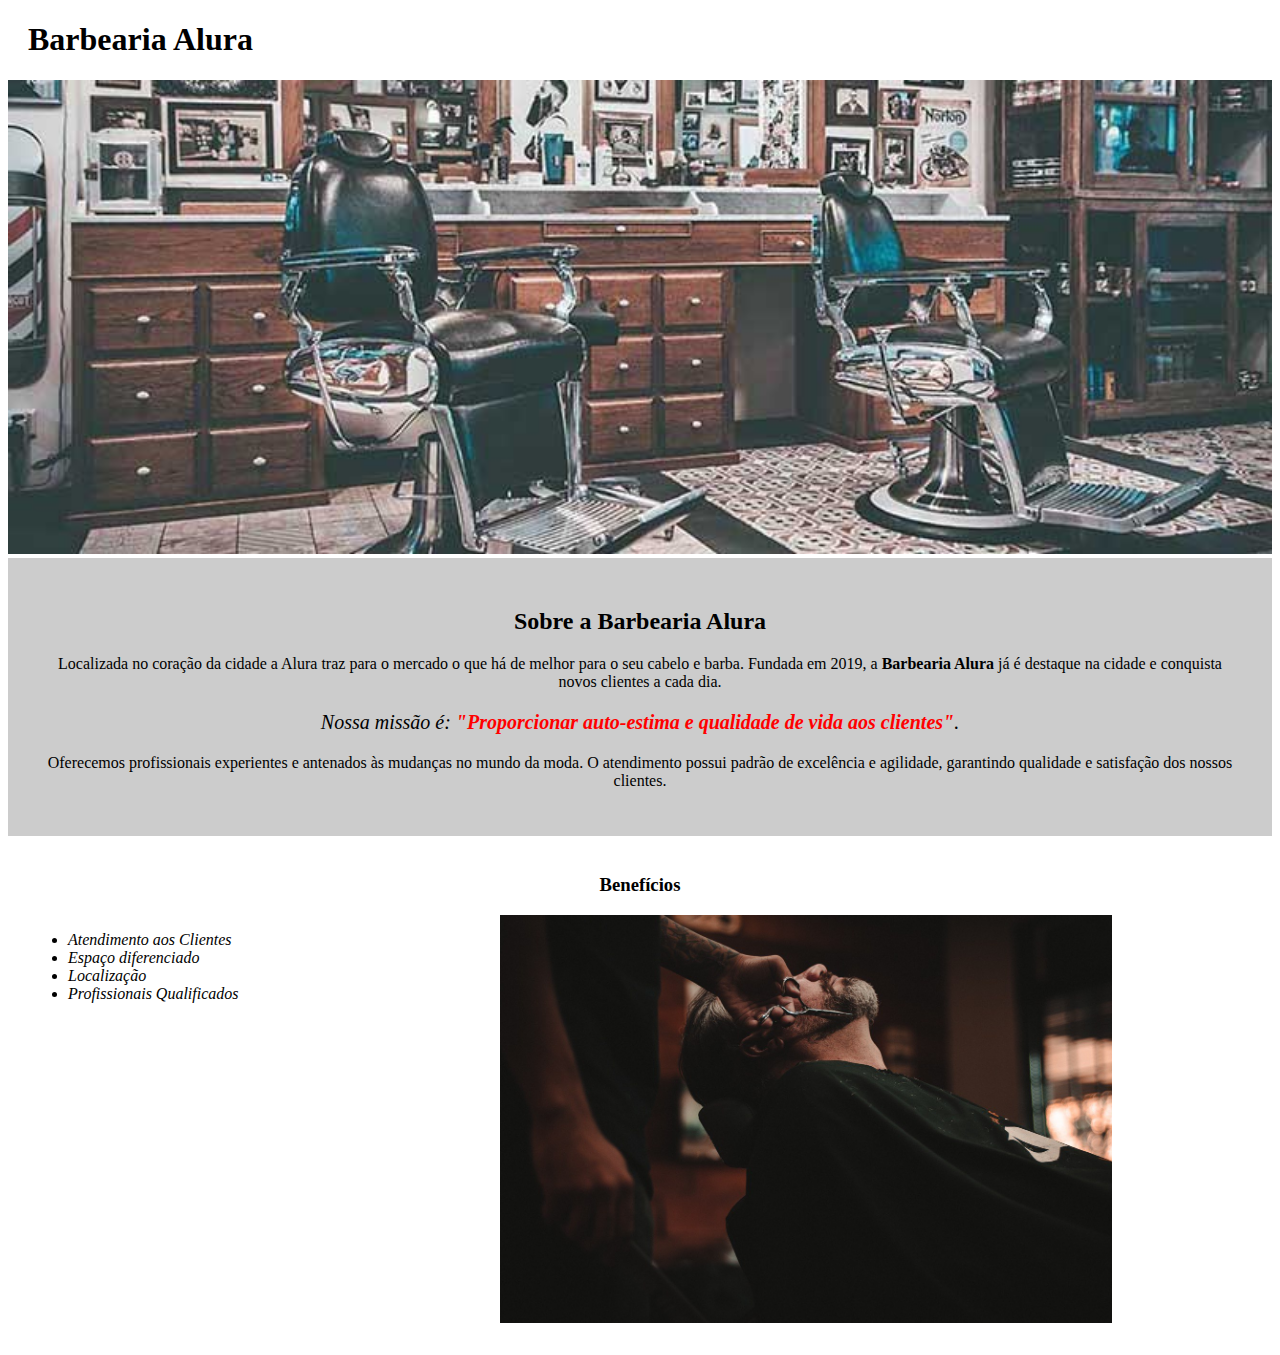
==== Barbearia Alura/index.html @ 5482029a "Iniciando Projeto Barbearia Alura" ====
<!DOCTYPE html>
<html lang="pt-br">
    <head>
        <meta charset="UTF-8">
        <title>Barbearia Alura</title>
        <link rel="stylesheet" href="style.css">
    </head>

    <body>
        <header>
            <h1 class="titulo_principal">Barbearia Alura</h1>
        </header>

        <img id="banner" src="img/banner.jpg">

        <div id="principal">
            <h2 class="titulo_centralizado">Sobre a Barbearia Alura</h2>

            <p>Localizada no coração da cidade a Alura traz para o mercado o que há de melhor para 
            o seu cabelo e barba. Fundada em 2019, a <strong>Barbearia Alura</strong> já é destaque na cidade e conquista novos
            clientes a cada dia.</p>
        
            <p id="missao"><em>Nossa missão é: <strong>"Proporcionar auto-estima e qualidade 
            de vida aos clientes"</strong>.</em></p>
        
            <p>Oferecemos profissionais experientes e antenados às mudanças no mundo da moda. O atendimento 
            possui padrão de excelência e agilidade, garantindo qualidade e satisfação dos nossos clientes.</p>
        </div>
        
        <div id="beneficios">
            <h3 class="titulo_centralizado">Benefícios</h3>

            <ul>
                <li class="itens">Atendimento aos Clientes</li> 
                <li class="itens">Espaço diferenciado</li>
                <li class="itens">Localização</li>
                <li class="itens">Profissionais Qualificados</li>
            </ul>

            <img class="imagembeneficios" src="img/beneficios.jpg">
        </div>
    </body>
</html>
---- Barbearia Alura/style.css ----
#banner {
    width: 100%;
}

#principal {
    background: #CCCCCC;
    padding: 30px;
}

.titulo_principal {
    padding-left: 20px;
}

p, .titulo_centralizado {
    text-align: center;
}

#missao {
    font-size: 20px;
}

em strong{
    color: #FF0000;
}

#beneficios {
    background: #FFFFFF;
    padding: 20px;
}

ul {
    display: inline-block;
    vertical-align: top;
    width: 20%;
    margin-right: 15%;
}

.itens{
    font-style: italic;    
}

.imagembeneficios {
    width: 50%;
}
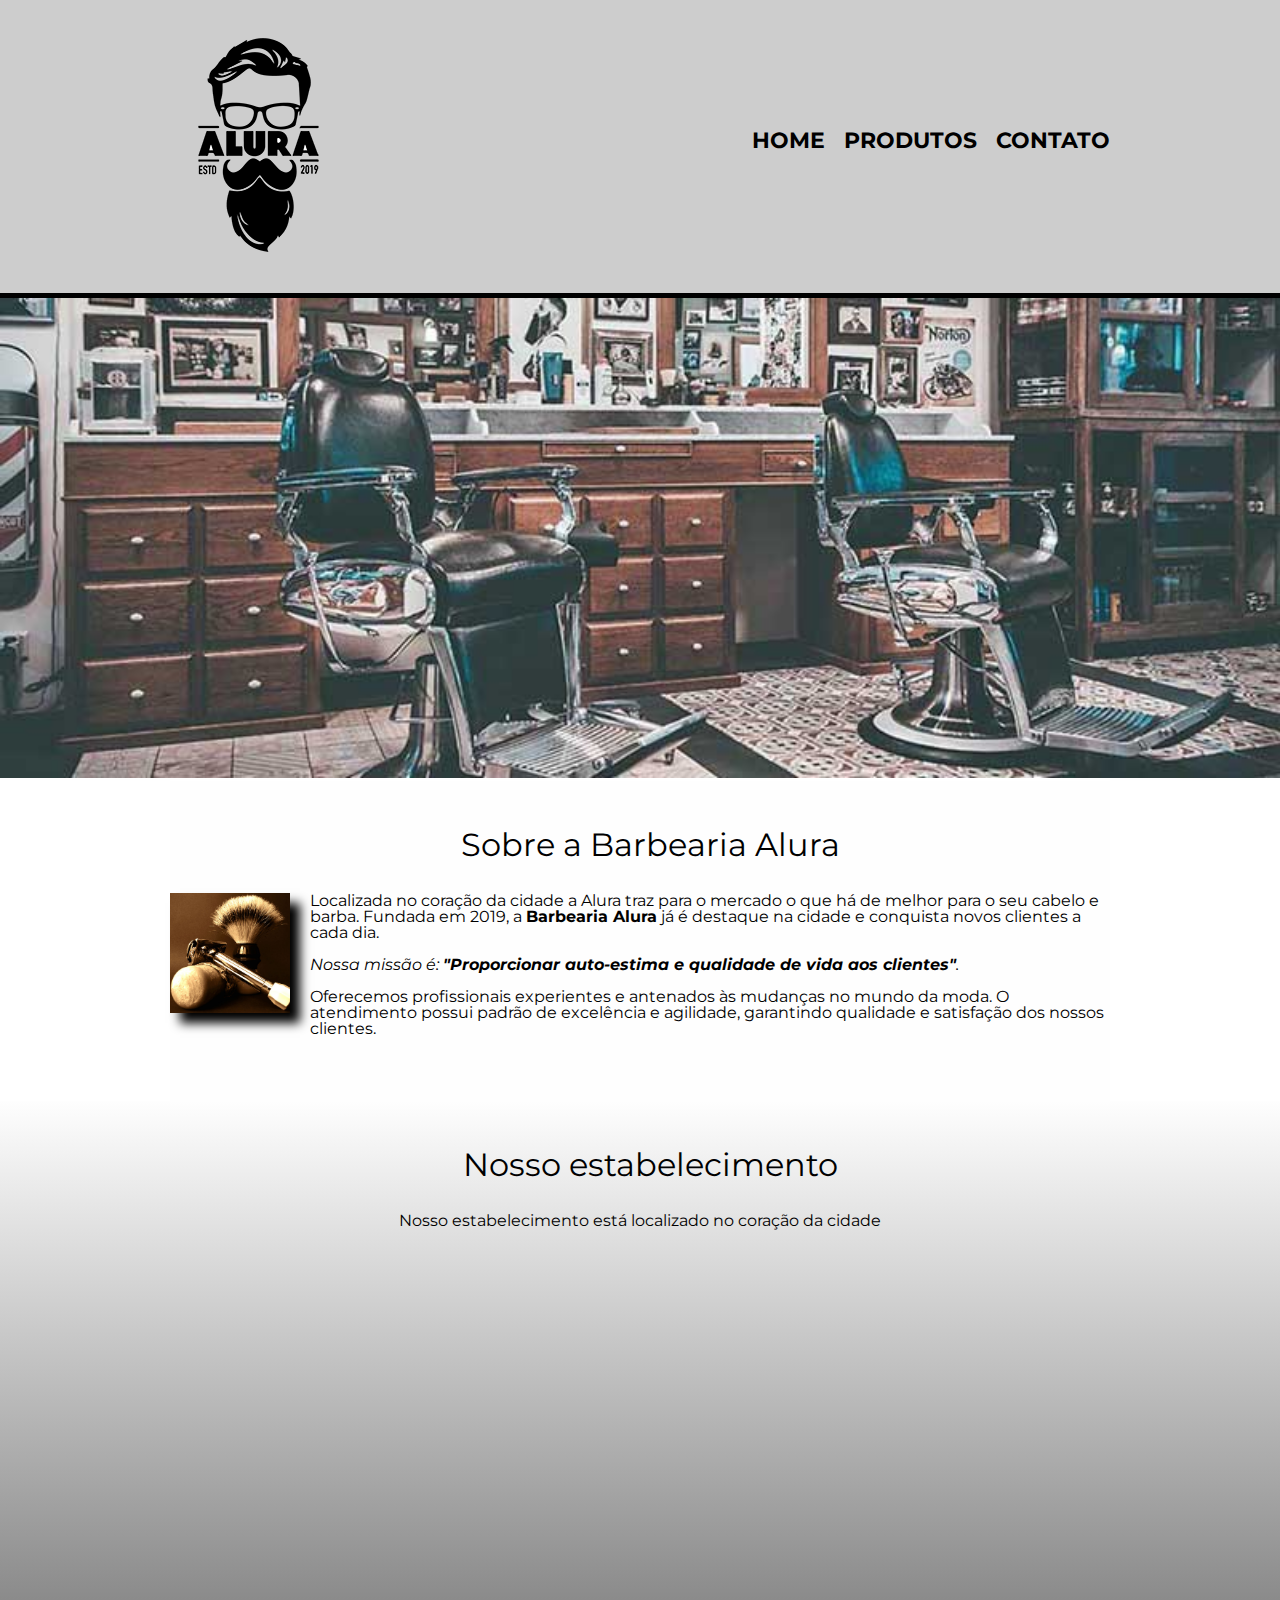
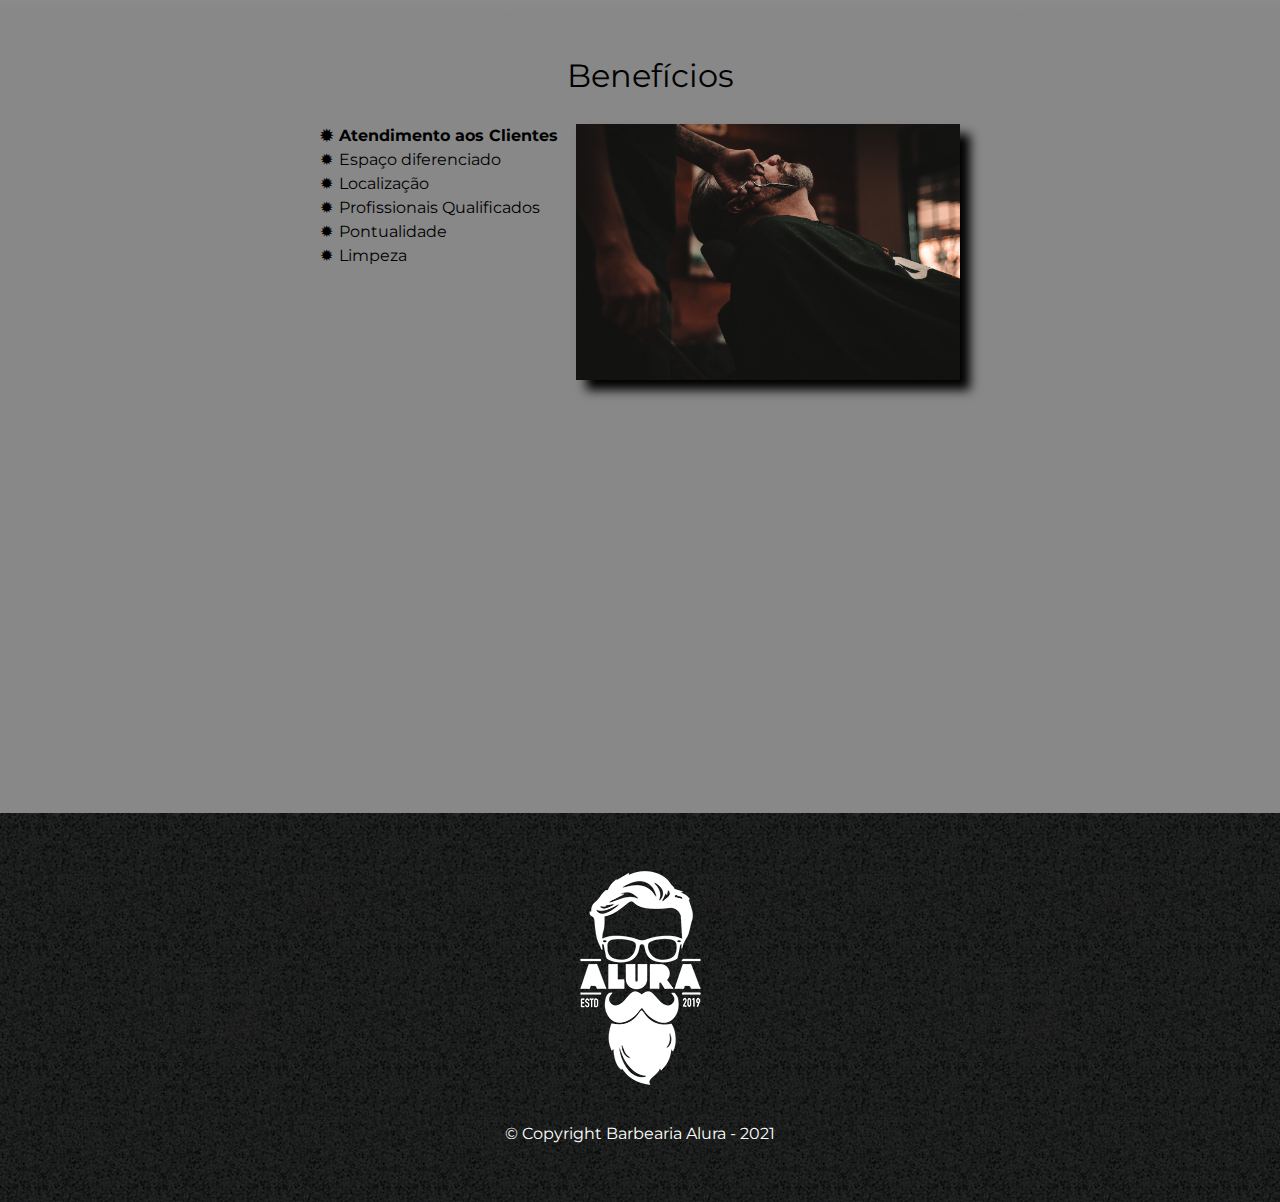
==== commit cca42e9b: "Atualizando pagina home" ====
--- a/Barbearia Alura/index.html
+++ b/Barbearia Alura/index.html
@@ -2,42 +2,83 @@
 <html lang="pt-br">
     <head>
         <meta charset="UTF-8">
+        <meta name="viewport" content="width=device-width">
         <title>Barbearia Alura</title>
+        <link rel="stylesheet" href="reset.css">
         <link rel="stylesheet" href="style.css">
+        <link rel="preconnect" href="https://fonts.gstatic.com">
+        <link href="https://fonts.googleapis.com/css2?family=Montserrat:wght@300&display=swap" rel="stylesheet">
     </head>
 
     <body>
         <header>
-            <h1 class="titulo_principal">Barbearia Alura</h1>
+            <div class="caixa">
+                <h1><img src="img/logo.png" alt="Logo da Barbearia Alura"></h1>
+                
+                <nav>
+                    <ul>
+                        <li><a href="index.html">Home</a></li>
+                        <li><a href="produtos.html">Produtos</a></li>
+                        <li><a href="contato.html">Contato</a></li>
+                    </ul>
+                </nav>
+            </div>
         </header>
 
-        <img id="banner" src="img/banner.jpg">
+        <img class="banner" src="img/banner.jpg">
 
-        <div id="principal">
-            <h2 class="titulo_centralizado">Sobre a Barbearia Alura</h2>
+        <main>
+            <section class="principal">
+                <h2 class="titulo_principal">Sobre a Barbearia Alura</h2>
 
-            <p>Localizada no coração da cidade a Alura traz para o mercado o que há de melhor para 
-            o seu cabelo e barba. Fundada em 2019, a <strong>Barbearia Alura</strong> já é destaque na cidade e conquista novos
-            clientes a cada dia.</p>
-        
-            <p id="missao"><em>Nossa missão é: <strong>"Proporcionar auto-estima e qualidade 
-            de vida aos clientes"</strong>.</em></p>
-        
-            <p>Oferecemos profissionais experientes e antenados às mudanças no mundo da moda. O atendimento 
-            possui padrão de excelência e agilidade, garantindo qualidade e satisfação dos nossos clientes.</p>
-        </div>
-        
-        <div id="beneficios">
-            <h3 class="titulo_centralizado">Benefícios</h3>
+                <img class="utensilios" src="img/utensilios.jpg" alt="Utensilios de um barbeiro">
 
-            <ul>
-                <li class="itens">Atendimento aos Clientes</li> 
-                <li class="itens">Espaço diferenciado</li>
-                <li class="itens">Localização</li>
-                <li class="itens">Profissionais Qualificados</li>
-            </ul>
+                <p>Localizada no coração da cidade a Alura traz para o mercado o que há de melhor para 
+                o seu cabelo e barba. Fundada em 2019, a <strong>Barbearia Alura</strong> já é destaque na cidade e conquista novos
+                clientes a cada dia.</p>
+            
+                <p id="missao"><em>Nossa missão é: <strong>"Proporcionar auto-estima e qualidade 
+                de vida aos clientes"</strong>.</em></p>
+            
+                <p>Oferecemos profissionais experientes e antenados às mudanças no mundo da moda. O atendimento 
+                possui padrão de excelência e agilidade, garantindo qualidade e satisfação dos nossos clientes.</p>
+            </section>
 
-            <img class="imagembeneficios" src="img/beneficios.jpg">
-        </div>
+            <section class="mapa">
+                <h3 class="titulo_principal">Nosso estabelecimento</h3>
+                <p>Nosso estabelecimento está localizado no coração da cidade</p>
+                <div class="mapa-conteudo">
+                    <iframe src="https://www.google.com/maps/embed?pb=!1m18!1m12!1m3!1d3656.4485981308358!2d-46.63465338442729!3d
+                    -23.588239368471925!2m3!1f0!2f0!3f0!3m2!1i1024!2i768!4f13.1!3m3!1m2!1s0x94ce5a2b2ed7f3a1%3A0xab35da2f5ca62674!
+                    2sCaelum%20-%20Escola%20de%20Tecnologia!5e0!3m2!1spt-BR!2sbr!4v1610735930827!5m2!1spt-BR!2sbr" 
+                    width="100%" height="300" frameborder="0" style="border:0;" allowfullscreen="" aria-hidden="false" tabindex="0"></iframe>
+                </div>
+            </section>
+            
+            <section class="beneficios">
+                <h3 class="titulo_principal">Benefícios</h3>
+
+                <div class="conteudo-beneficios">
+                    <ul class="lista-beneficios"> 
+                        <li class="itens">Atendimento aos Clientes</li> 
+                        <li class="itens">Espaço diferenciado</li>
+                        <li class="itens">Localização</li>
+                        <li class="itens">Profissionais Qualificados</li>
+                        <li class="itens">Pontualidade</li>
+                        <li class="itens">Limpeza</li>
+                    </ul><img class="imagem-beneficios" src="img/beneficios.jpg">
+                </div>
+
+                <div class="video">
+                    <iframe width="100%" height="315" src="https://www.youtube.com/embed/wcVVXUV0YUY" frameborder="0" allow="accelerometer; 
+                    autoplay; clipboard-write; encrypted-media; gyroscope; picture-in-picture" allowfullscreen></iframe>
+                </div>
+            </section>
+        </main>
+
+        <footer>
+            <img src="img/logo-branco.png" alt="Logo da Barbearia Alura">
+            <p class="copyright">&copy; Copyright Barbearia Alura - 2021</p>
+        </footer>
     </body>
 </html>
--- a/Barbearia Alura/style.css
+++ b/Barbearia Alura/style.css
@@ -1,44 +1,274 @@
-#banner {
+body {
+    font-family: 'Montserrat', sans-serif;
+}
+
+header{
+    background: #BBBBBBBB;
+    padding: 20px 0;
+    border-bottom: #000000 solid 5px;
+}
+
+.caixa {
+    width: 940px;
+    position: relative;
+    margin: 0 auto;
+}
+
+nav {
+    position: absolute;
+    top: 110px;
+    right: 0;
+}
+
+nav li{
+    display: inline;
+    margin: 0 0 0 15px
+}
+
+nav a {
+    text-transform: uppercase;
+    color: #000000;
+    font-weight: bold;
+    font-size: 22px;
+    text-decoration: none;
+}
+
+nav a:hover {
+    color: #C78C19;
+    text-decoration: underline;
+}
+
+.produtos {
+    width: 940px;
+    margin: 0 auto;
+    padding: 50px 0;
+    text-align: center;
+}
+
+form {
+    margin: 40px 0;
+}
+
+form label {
+    display: block;
+}
+
+form label, form legend {
+    font-size: 20px;
+    margin: 0 0 10px;
+}
+
+.input-padrao {
+    display: block;
+    width: 50%;
+    margin: 0 0 10px;
+    padding: 10px 25px;
+}
+
+.checkbox {
+    margin: 20px;
+}
+
+.enviar {
+    width: 40%;
+    padding: 15px 0;
+    background: orange;
+    color: white;
+    font-weight: bold;
+    font-size: 18px;
+    border: none;
+    border-radius: 5px;
+    transition: 0.5 s all;
+}
+
+.enviar:hover {
+    background: darkorange;
+    transform: scale(1.2);
+}
+
+table {
+    margin: 20px 0 40px;
+}
+
+thead {
+    background: #555555;
+    color: white;
+    font-weight: bold;
+}
+
+td, th{
+    border: black solid 1px;
+    padding: 8px 15px;
+}
+
+.produtos li {
+    display: inline-block;
+    text-align: center;
+    width: 30%;
+    vertical-align: top;
+    margin: 0 1.5%;
+    padding: 30px 20px;
+    box-sizing: border-box;
+    border: #000000 solid 2px;
+    border-top-width: 10px;
+    border-radius: 20px 20px 0 0;
+}
+
+.produtos li:hover {
+    border-color: #C78C19;
+    opacity: 50%;
+    transition: 0.5s;
+}
+
+.produtos li:active {
+    border-color: #00ff50;
+}
+
+.produtos li:hover h2{
+    font-size: 34px;
+}
+
+.produtos h2 {
+    font-size: 30px;
+    font-weight: bold;
+}
+
+.produto-descricao{
+    font-size: 18px;
+}
+
+.preco-produto{
+    font-size: 22px;
+    font-weight: bold;
+    margin-top: 10px;
+}
+
+footer {
+    text-align: center;
+    background: url(img/bg.jpg);
+    padding: 40px 0;
+}
+
+.copyright {
+    color: #ffffff;
+    font-size: 13;
+    padding: 20px 0;
+}
+
+/* css da página inicial */
+.banner {
     width: 100%;
 }
 
-#principal {
-    background: #CCCCCC;
-    padding: 30px;
+.principal, .mapa-conteudo {
+    width: 940px;
+    margin: 0 auto;
+}
+
+.principal {
+    padding: 3em 0;
+    background: #FEFEFE;
+}
+
+.principal p {
+    margin: 0 0 1em;
+}
+
+.principal strong {
+    font-weight: bold;
+}
+
+.principal em {
+    font-style: italic;
+}
+
+.utensilios {
+    width: 120px;
+    float: left;
+    margin: 0 20px 20px 0;
+    box-shadow: 10px 10px 10px black;
+}
+
+.utensilios:hover {
+    opacity: 60%;
 }
 
 .titulo_principal {
     padding-left: 20px;
-}
-
-p, .titulo_centralizado {
-    text-align: center;
-}
-
-#missao {
-    font-size: 20px;
-}
-
-em strong{
-    color: #FF0000;
-}
-
-#beneficios {
-    background: #FFFFFF;
-    padding: 20px;
-}
-
-ul {
+    font-size: 2em;
+    margin: 0 0 1em;
+    text-align: center;
+    clear: left;
+}
+
+.beneficios {
+    padding: 3em 0;
+    background: #888888;
+}
+
+.conteudo-beneficios {
+    width: 640px;
+    margin: 0 auto;
+}
+
+.lista-beneficios {
+    width: 40%;
     display: inline-block;
     vertical-align: top;
-    width: 20%;
-    margin-right: 15%;
-}
-
-.itens{
-    font-style: italic;    
-}
-
-.imagembeneficios {
-    width: 50%;
+}
+
+.itens {
+    line-height: 1.5em;
+}
+
+.itens::before {
+    content: "\2739";
+    padding-right: 0.4em;
+}
+
+.itens:first-child {
+    font-weight: bold;
+}
+
+.imagem-beneficios {
+    width: 60%;
+    box-shadow: 10px 10px 10px black;
+}
+
+.imagem-beneficios:hover {
+    width: 60%;
+    opacity: 60%;
+}
+
+.mapa {
+    padding: 3em 0;
+    background: linear-gradient(#FEFEFE, #888888);
+}
+
+.mapa p {
+    margin-bottom: 2em;
+    text-align: center  ;
+}
+
+.video {
+    width: 560px;
+    margin: 2em auto;
+}
+
+@media screen and (max-width: 480px){
+    .caixa, .principal, .conteudo-beneficios, .mapa-conteudo, .video {
+        width: auto;
+    }
+
+    h1 {
+        text-align: center;
+    }
+
+    nav {
+        position: static;
+    }
+
+    .lista-beneficios, .imagem-beneficios{
+        width: 100%;
+    }
 }